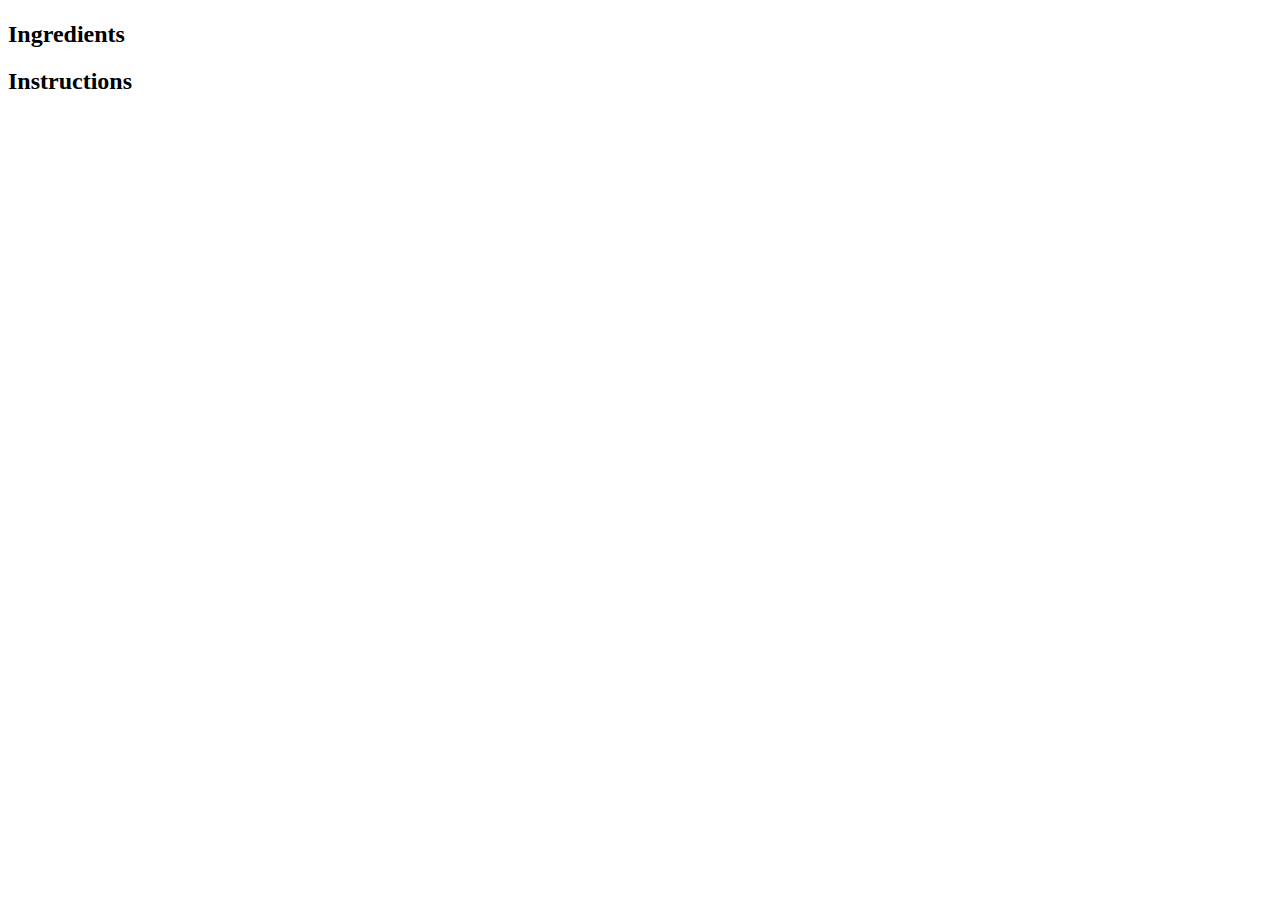
==== recipe.html @ 9b46b12d "🎉  initial commit" ====
<!DOCTYPE html>
<html lang="en">
<head>
    <meta charset="UTF-8">
    <meta name="viewport" content="width=device-width, initial-scale=1.0">
    <title>Recipe</title>
    <link rel="stylesheet" href="styles.css">
</head>
<body>
    <div class="container">
        <h1 id="recipe-name"></h1>
        <p id="serving-size"></p>
        <h2>Ingredients</h2>
        <ul id="ingredients-list"></ul>
        <h2>Instructions</h2>
        <ol id="instructions-list"></ol>
    </div>
    <script src="script.js"></script>
</body>
</html>
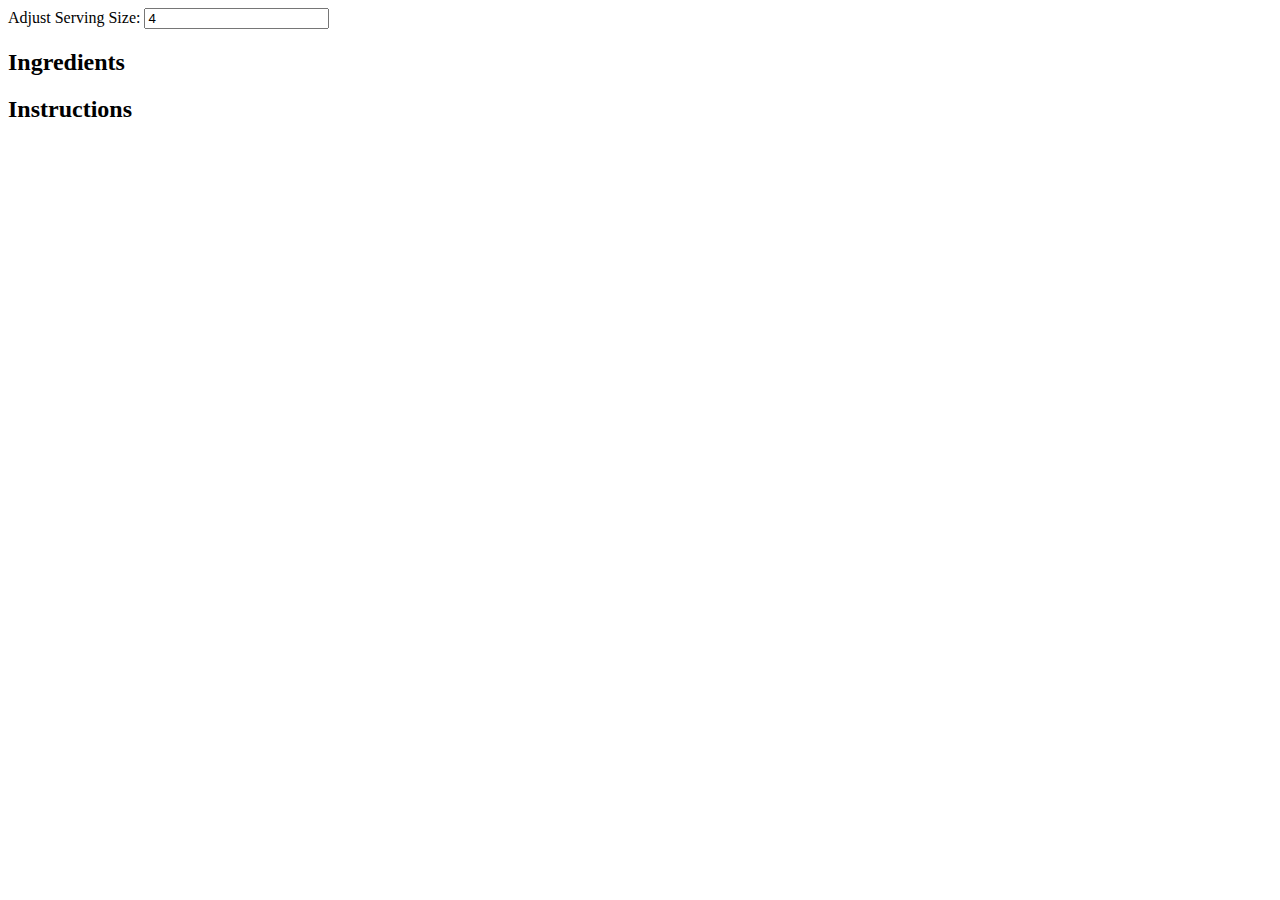
==== commit b8a0e0e0: "✨ Update recipe display to allow adjusting serving size" ====
--- a/recipe.html
+++ b/recipe.html
@@ -1,15 +1,11 @@
-<!DOCTYPE html>
-<html lang="en">
-<head>
-    <meta charset="UTF-8">
-    <meta name="viewport" content="width=device-width, initial-scale=1.0">
-    <title>Recipe</title>
-    <link rel="stylesheet" href="styles.css">
+<title>Recipe</title>
+<link rel="stylesheet" href="styles.css">
 </head>
 <body>
     <div class="container">
         <h1 id="recipe-name"></h1>
-        <p id="serving-size"></p>
+        <label for="serving-size-input">Adjust Serving Size:</label>
+        <input type="number" id="serving-size-input" min="1" value="4">
         <h2>Ingredients</h2>
         <ul id="ingredients-list"></ul>
         <h2>Instructions</h2>
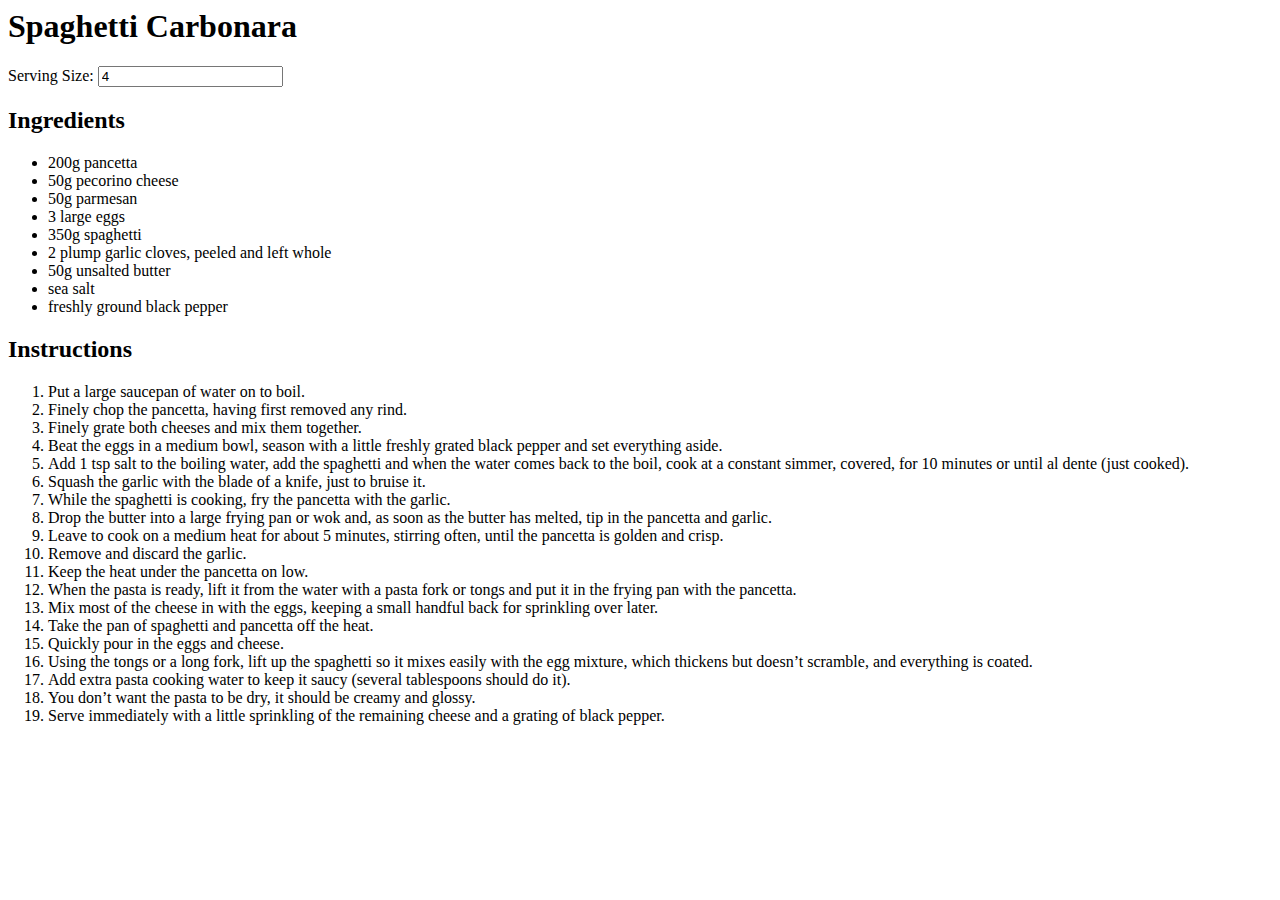
==== commit d01667fa: "🐛 bugfix serving size" ====
--- a/recipe.html
+++ b/recipe.html
@@ -4,7 +4,7 @@
 <body>
     <div class="container">
         <h1 id="recipe-name"></h1>
-        <label for="serving-size-input">Adjust Serving Size:</label>
+        <label for="serving-size-input">Serving Size:</label>
         <input type="number" id="serving-size-input" min="1" value="4">
         <h2>Ingredients</h2>
         <ul id="ingredients-list"></ul>
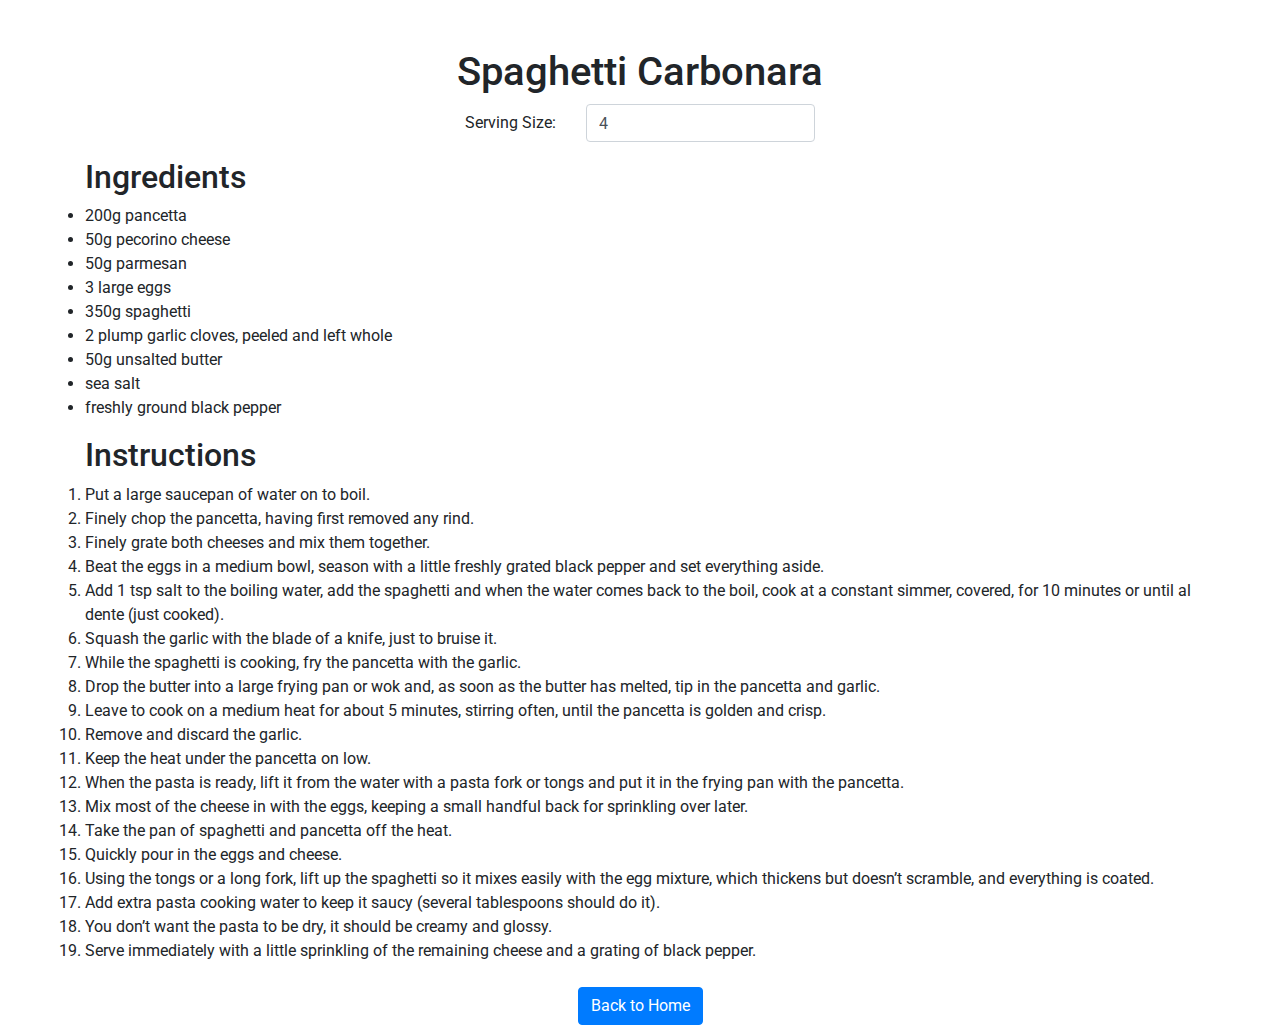
==== commit 1c49616d: "💄  better looking" ====
--- a/recipe.html
+++ b/recipe.html
@@ -1,15 +1,29 @@
-<title>Recipe</title>
-<link rel="stylesheet" href="styles.css">
+<!DOCTYPE html>
+<html lang="en">
+<head>
+    <meta charset="UTF-8">
+    <meta name="viewport" content="width=device-width, initial-scale=1.0">
+    <title>Recipe</title>
+    <link href="https://fonts.googleapis.com/css2?family=Roboto:wght@400;700&display=swap" rel="stylesheet">
+    <link rel="stylesheet" href="https://stackpath.bootstrapcdn.com/bootstrap/4.5.2/css/bootstrap.min.css">
+    <link rel="stylesheet" href="styles.css">
 </head>
 <body>
-    <div class="container">
-        <h1 id="recipe-name"></h1>
-        <label for="serving-size-input">Serving Size:</label>
-        <input type="number" id="serving-size-input" min="1" value="4">
+    <div class="container mt-5">
+        <h1 id="recipe-name" class="text-center"></h1>
+        <div class="form-group row justify-content-center">
+            <label for="serving-size-input" class="col-form-label col-auto">Serving Size:</label>
+            <div class="col-auto">
+                <input type="number" id="serving-size-input" class="form-control" min="1">
+            </div>
+        </div>
         <h2>Ingredients</h2>
-        <ul id="ingredients-list"></ul>
+        <ul id="ingredients-list" class="list-group mb-3"></ul>
         <h2>Instructions</h2>
-        <ol id="instructions-list"></ol>
+        <ol id="instructions-list" class="list-group"></ol>
+        <div class="text-center mt-4">
+            <a href="index.html" class="btn btn-primary">Back to Home</a>
+        </div>
     </div>
     <script src="script.js"></script>
 </body>
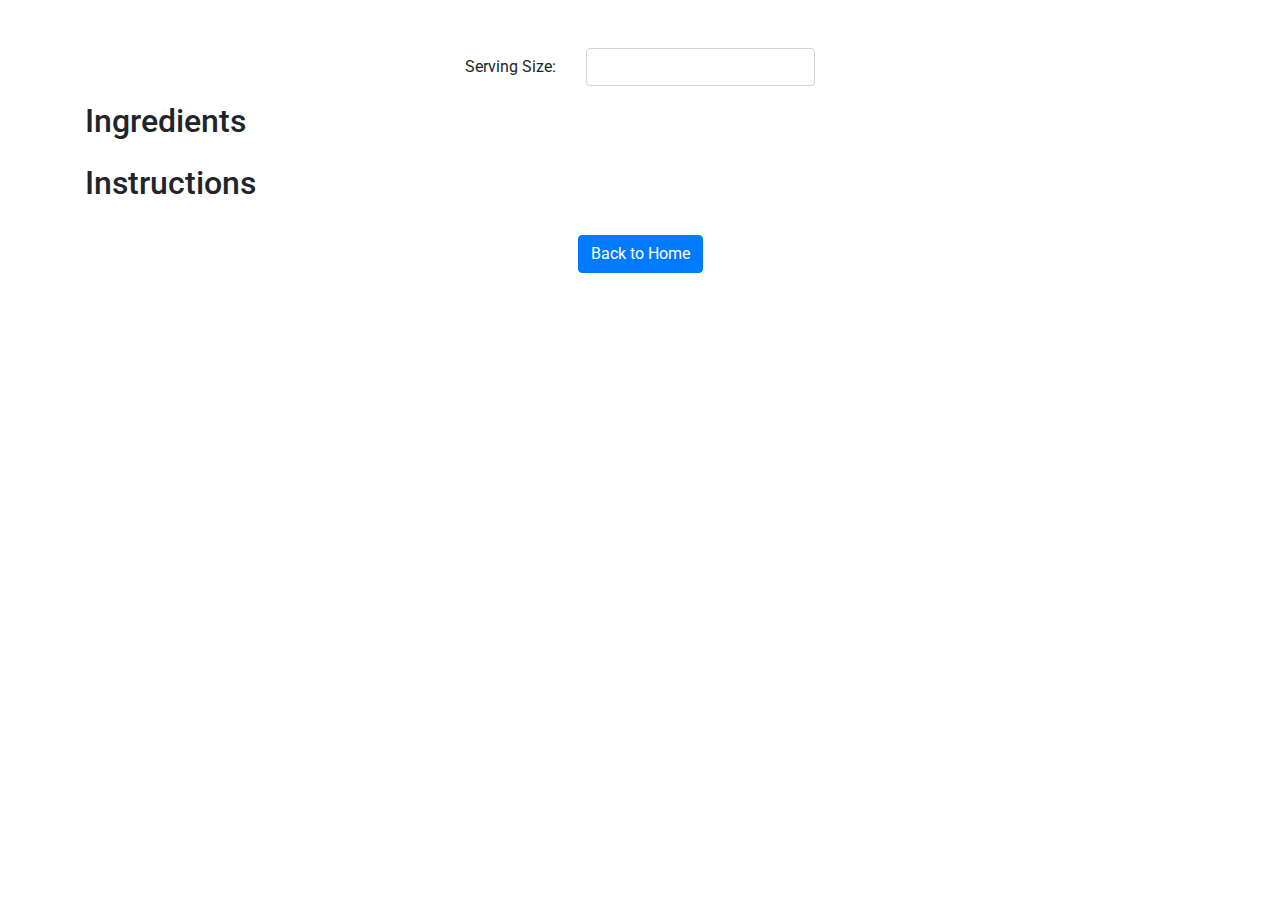
==== commit 3c366b32: "✨ add nee recipes" ====
--- a/recipe.html
+++ b/recipe.html
@@ -20,7 +20,9 @@
         <h2>Ingredients</h2>
         <ul id="ingredients-list" class="list-group mb-3"></ul>
         <h2>Instructions</h2>
-        <ol id="instructions-list" class="list-group"></ol>
+        <ol id="instructions-list" class="list-group mb-3"></ol>
+        
+        <p id="recipe-source" class="text-muted"></p>
         <div class="text-center mt-4">
             <a href="index.html" class="btn btn-primary">Back to Home</a>
         </div>
